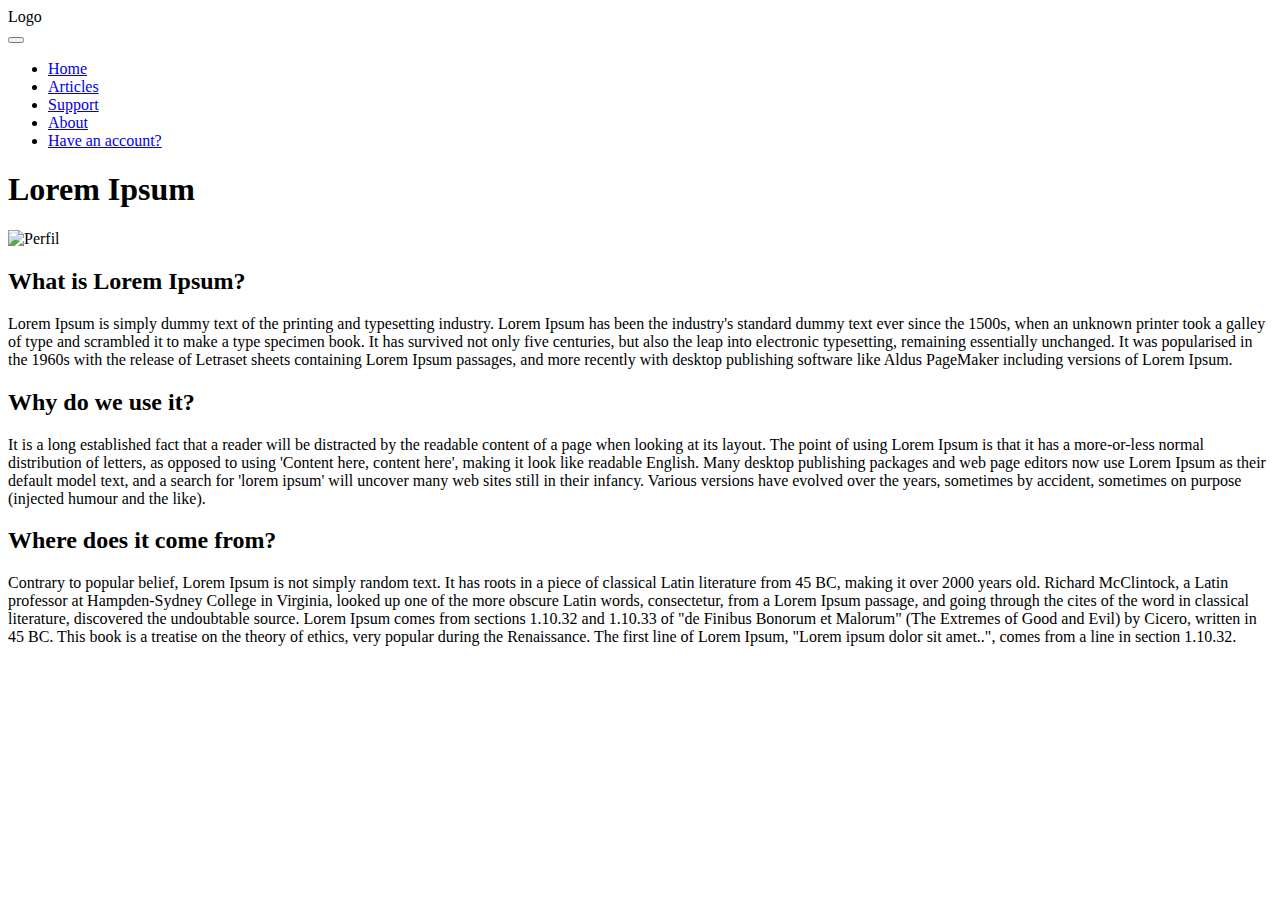
==== index.html @ 9612dbd4 "Add files via upload" ====
<!DOCTYPE html>
<html lang="pt-br">
    <head>
        <meta charset="UTF-8">
        <meta http-equiv="X-UA-equiv" content="IE-edge">
      <!--  <meta name="viewport" content="width=device-width, initial-scale=1.0"> -->
        <title>Menu mobile - Pedro Ricardo</title>
        <link rel="stylesheet" href="./style/style.css">
        <link rel="stylesheet" href="./style/media.css">
    </head>
    <body>
        <header id="header">
           <a id="logo">Logo</a>
           <nav id="nav">
               <button id="btn-mobile">
                   <span id="hamburguer"></span>
               </button>
               <ul id="menu">
                   <li><a href="#">Home</a></li>
                   <li><a href="#">Articles</a></li>
                   <li><a href="#">Support</a></li>
                   <li><a href="#">About</a></li>
                   <li><a href="#">Have an account?</a></li>
               </ul>
           </nav>
        </header>
        <main>
            <h1>Lorem Ipsum</h1>
            <div class="img1">
                
                <img src="./img/img1.png" alt="Perfil">
                
            </div>
            <section id="article">
                
                <h2>What is Lorem Ipsum?</h2>
                
                <p>Lorem Ipsum is simply dummy text of the printing and typesetting industry. Lorem Ipsum has been the industry's standard dummy text ever since the 1500s, when an unknown printer took a galley of type and scrambled it to make a type specimen book. It has survived not only five centuries, but also the leap into electronic typesetting, remaining essentially unchanged. It was popularised in the 1960s with the release of Letraset sheets containing Lorem Ipsum passages, and more recently with desktop publishing software like Aldus PageMaker including versions of Lorem Ipsum.</p>
                
                
                <h2>Why do we use it?</h2>
                
                <p>It is a long established fact that a reader will be distracted by the readable content of a page when looking at its layout. The point of using Lorem Ipsum is that it has a more-or-less normal distribution of letters, as opposed to using 'Content here, content here', making it look like readable English. Many desktop publishing packages and web page editors now use Lorem Ipsum as their default model text, and a search for 'lorem ipsum' will uncover many web sites still in their infancy. Various versions have evolved over the years, sometimes by accident, sometimes on purpose (injected humour and the like).</p>
                
                <h2>Where does it come from?</h2>
                
                <p>Contrary to popular belief, Lorem Ipsum is not simply random text. It has roots in a piece of classical Latin literature from 45 BC, making it over 2000 years old. Richard McClintock, a Latin professor at Hampden-Sydney College in Virginia, looked up one of the more obscure Latin words, consectetur, from a Lorem Ipsum passage, and going through the cites of the word in classical literature, discovered the undoubtable source. Lorem Ipsum comes from sections 1.10.32 and 1.10.33 of "de Finibus Bonorum et Malorum" (The Extremes of Good and Evil) by Cicero, written in 45 BC. This book is a treatise on the theory of ethics, very popular during the Renaissance. The first line of Lorem Ipsum, "Lorem ipsum dolor sit amet..", comes from a line in section 1.10.32.</p>
                
            </section>
        </main>
        <footer>
            
        </footer>
        <script src="./js/index.js"></script>
    </body>
</html>
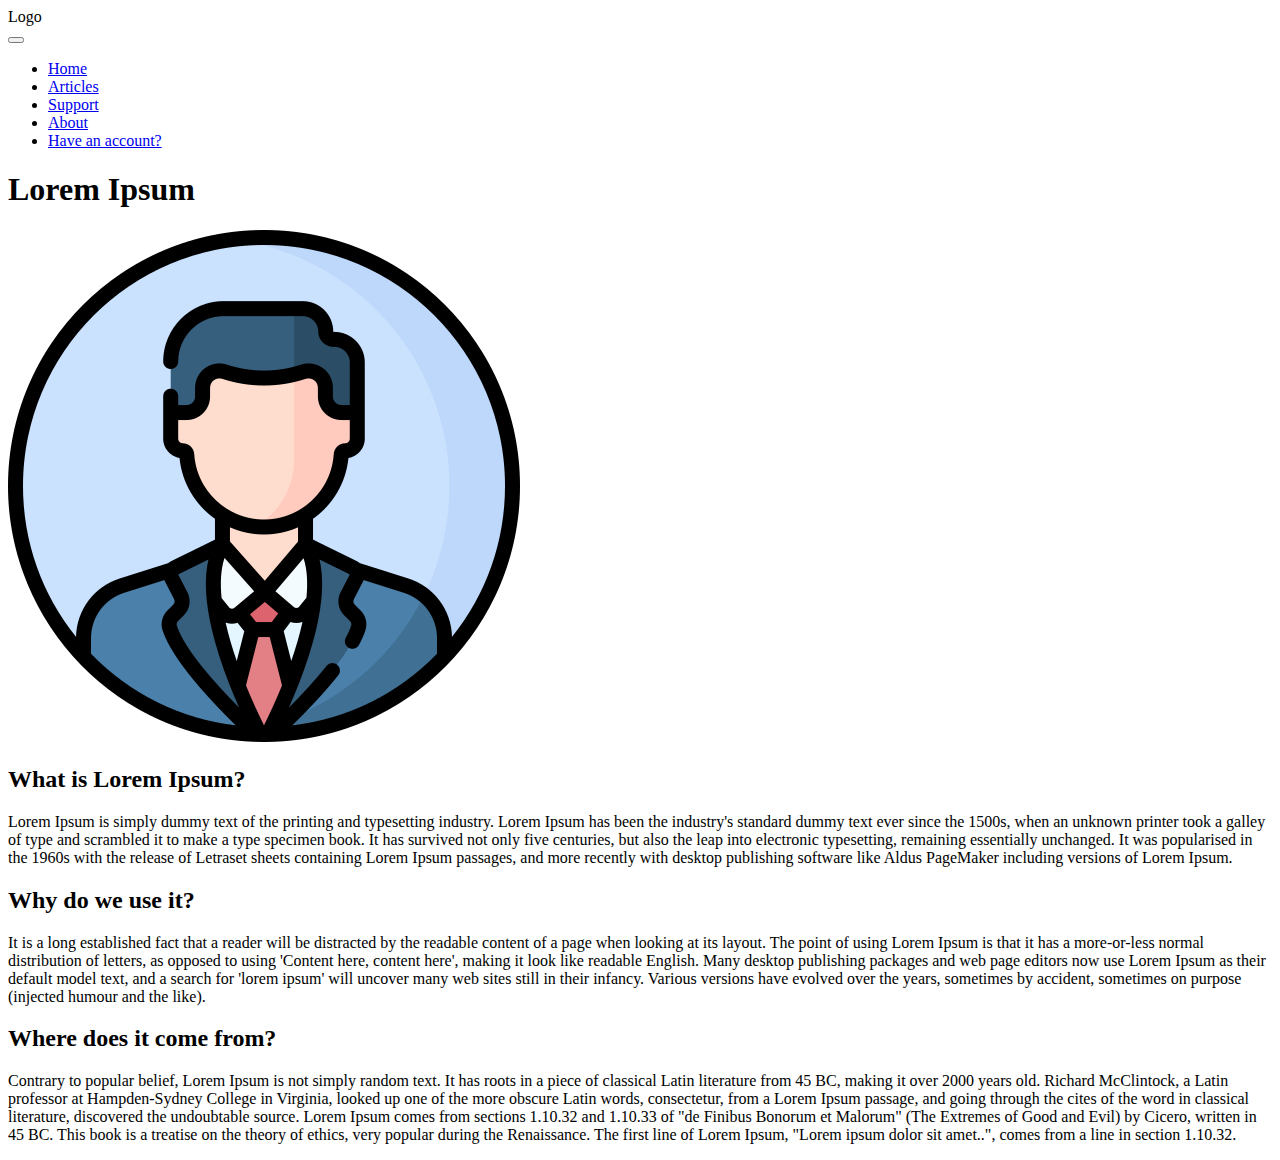
==== commit 66661fd4: "Update index.html" ====
--- a/index.html
+++ b/index.html
@@ -3,7 +3,7 @@
     <head>
         <meta charset="UTF-8">
         <meta http-equiv="X-UA-equiv" content="IE-edge">
-      <!--  <meta name="viewport" content="width=device-width, initial-scale=1.0"> -->
+        <meta name="viewport" content="width=device-width, initial-scale=1.0">
         <title>Menu mobile - Pedro Ricardo</title>
         <link rel="stylesheet" href="./style/style.css">
         <link rel="stylesheet" href="./style/media.css">
